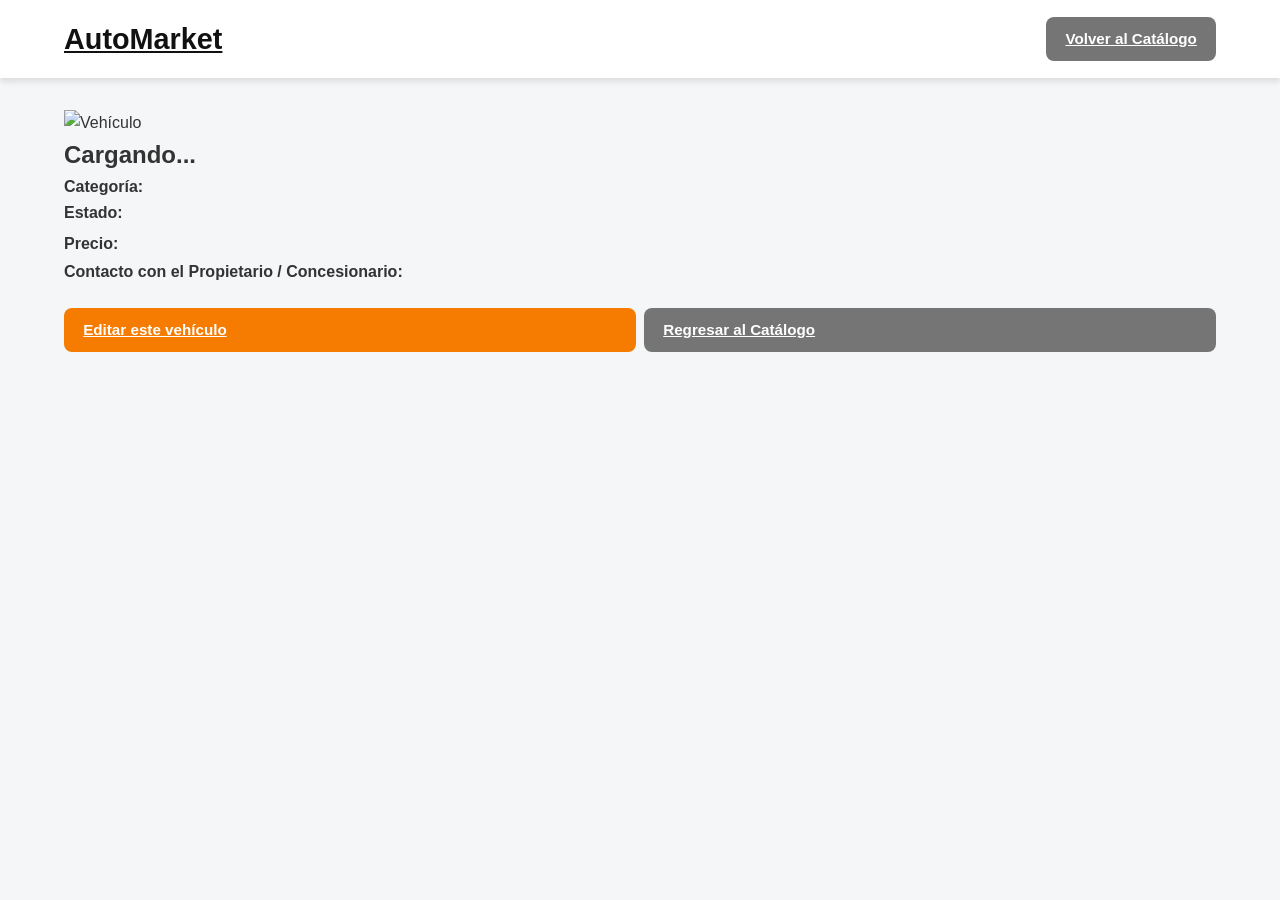
==== Automarket/detalles.html @ 641a76a5 "Add files via upload" ====
<!DOCTYPE html>
<html lang="es">
<head>
    <meta charset="UTF-8">
    <meta name="viewport" content="width=device-width, initial-scale=1.0">
    <title>AutoMarket - Detalles del Vehículo</title>
    <link rel="stylesheet" href="styles.css">
</head>
<body>
    <header class="navbar">
        <div class="navbar-container">
            <a href="index.html" class="logo">AutoMarket</a>
            <a href="index.html" class="btn btn-secondary">Volver al Catálogo</a>
        </div>
    </header>

    <main class="container">
        <div class="details-wrapper">
            <img id="detailImg" src="" alt="Vehículo" class="details-img">
            
            <div class="details-content">
                <h2 id="detailTitle">Cargando...</h2>
                <p><strong>Categoría:</strong> <span id="detailCategory"></span></p>
                <p><strong>Estado:</strong> <span id="detailStatus"></span></p>
                <p><strong>Precio:</strong> <span id="detailPrice" class="card-price"></span></p>
                
                <div class="contact-box">
                    <p><strong>Contacto con el Propietario / Concesionario:</strong></p>
                    <p id="detailContact" style="font-size: 1.2rem; font-weight: bold; color: var(--primary-color);"></p>
                </div>

                <div class="card-actions" style="margin-top: 1.5rem;">
                    <a id="btnEditDetail" href="editar.html" class="btn btn-warning">Editar este vehículo</a>
                    <a href="index.html" class="btn btn-secondary">Regresar al Catálogo</a>
                </div>
            </div>
        </div>
    </main>

    <script src="app.js"></script>
</body>
</html>
---- Automarket/styles.css ----
:root {
    --primary-color: #2e7d32;
    --primary-hover: #1b5e20;
    --warning-color: #f57c00;
    --warning-hover: #e65100;
    --danger-color: #d32f2f;
    --danger-hover: #9a0007;
    --secondary-color: #757575;
    --secondary-hover: #616161;

    --bg-light: #f4f6f8;
    --card-bg: #ffffff;
    --text-color: #333333;
    --border-color: #cccccc;
    --radius: 8px;
    --shadow: 0 4px 6px rgba(0, 0, 0, 0.1);
}

* {
    box-sizing: border-box;
    margin: 0;
    padding: 0;
    font-family: 'Segoe UI', Tahoma, Geneva, Verdana, sans-serif;
}

body {
    background-color: var(--bg-light);
    color: var(--text-color);
    line-height: 1.6;
}

.navbar {
    background-color: var(--card-bg);
    box-shadow: var(--shadow);
    position: sticky;
    top: 0;
    z-index: 100;
    padding: 1rem 0;
}

.navbar-container {
    max-width: 1200px;
    margin: 0 auto;
    padding: 0 1.5rem;
    display: flex;
    justify-content: space-between;
    align-items: center;
    gap: 1rem;
}

.logo {
    font-size: 1.8rem;
    font-weight: 700;
    color: #111;
}

.search-box {
    flex: 1;
    max-width: 400px;
}

.search-box input {
    width: 100%;
    padding: 0.6rem 1rem;
    border: 2px solid var(--border-color);
    border-radius: 20px;
    font-size: 0.95rem;
    outline: none;
    transition: border-color 0.3s ease;
}

.search-box input:focus {
    border-color: var(--primary-color);
}

.btn {
    padding: 0.6rem 1.2rem;
    border: none;
    border-radius: var(--radius);
    font-size: 0.95rem;
    font-weight: 600;
    cursor: pointer;
    transition: background-color 0.2s ease, transform 0.1s ease;
}

.btn:active {
    transform: scale(0.98);
}

.btn-primary {
    background-color: var(--primary-color);
    color: #ffffff;
}

.btn-primary:hover {
    background-color: var(--primary-hover);
}

.btn-warning {
    background-color: var(--warning-color);
    color: #ffffff;
}

.btn-warning:hover {
    background-color: var(--warning-hover);
}

.btn-danger {
    background-color: var(--danger-color);
    color: #ffffff;
}

.btn-danger:hover {
    background-color: var(--danger-hover);
}

.btn-secondary {
    background-color: var(--secondary-color);
    color: #ffffff;
}

.btn-secondary:hover {
    background-color: var(--secondary-hover);
}

.container {
    max-width: 1200px;
    margin: 2rem auto;
    padding: 0 1.5rem;
}

.catalog-header {
    margin-bottom: 1.5rem;
}

.catalog-grid {
    display: grid;
    grid-template-columns: repeat(auto-fill, minmax(280px, 1fr));
    gap: 1.5rem;
}

.card {
    background-color: var(--card-bg);
    border-radius: var(--radius);
    box-shadow: var(--shadow);
    overflow: hidden;
    display: flex;
    flex-direction: column;
    border: 1px solid #e0e0e0;
}

.card-img-container {
    width: 100%;
    height: 180px;
    overflow: hidden;
    background-color: #eee;
}

.card-img {
    width: 100%;
    height: 100%;
    object-fit: cover;
}

.card-body {
    padding: 1.2rem;
    display: flex;
    flex-direction: column;
    flex: 1;
}

.card-title {
    font-size: 1.2rem;
    margin-bottom: 0.5rem;
    color: #222;
}

.card-info {
    font-size: 0.9rem;
    color: #555;
    margin-bottom: 0.3rem;
}

.card-price {
    font-size: 1.3rem;
    font-weight: 700;
    color: var(--primary-color);
    margin: 0.8rem 0;
}

.card-actions {
    margin-top: auto;
    display: flex;
    gap: 0.5rem;
}

.card-actions .btn {
    flex: 1;
}

.modal-overlay {
    position: fixed;
    top: 0;
    left: 0;
    width: 100%;
    height: 100%;
    background-color: rgba(0, 0, 0, 0.5);
    display: flex;
    justify-content: center;
    align-items: center;
    z-index: 1000;
    padding: 1rem;
    opacity: 1;
    transition: opacity 0.3s ease;
}

.modal-overlay.hidden {
    display: none;
    opacity: 0;
}

.modal-content {
    background-color: var(--card-bg);
    border-radius: var(--radius);
    padding: 2rem;
    width: 100%;
    max-width: 500px;
    box-shadow: 0 10px 25px rgba(0, 0, 0, 0.2);
    position: relative;
}

.close-btn {
    position: absolute;
    top: 1rem;
    right: 1.2rem;
    background: none;
    border: none;
    font-size: 1.8rem;
    cursor: pointer;
    color: #777;
}

.close-btn:hover {
    color: #000;
}

.modal-content h2,
.modal-content h3 {
    margin-bottom: 1.5rem;
    text-align: center;
}

.form-group {
    margin-bottom: 1.2rem;
    display: flex;
    flex-direction: column;
}

.form-group label {
    font-weight: 600;
    margin-bottom: 0.4rem;
    font-size: 0.9rem;
}

.form-group input,
.form-group select {
    padding: 0.65rem;
    border: 1px solid var(--border-color);
    border-radius: 4px;
    font-size: 0.95rem;
    outline: none;
    transition: border-color 0.2s ease;
}

.form-group input:focus,
.form-group select:focus {
    border-color: var(--primary-color);
}

.form-group input.input-error,
.form-group select.input-error {
    border: 2px solid var(--danger-color) !important;
    background-color: #ffebee;
}

.error-message {
    color: var(--danger-color);
    font-size: 0.82rem;
    font-weight: 600;
    margin-top: 0.3rem;
    min-height: 1rem;
}

.form-actions,
.modal-actions {
    display: flex;
    justify-content: flex-end;
    gap: 0.8rem;
    margin-top: 1.5rem;
}

.modal-confirm {
    text-align: center;
}

.delete-info {
    font-size: 1.1rem;
    font-weight: 600;
    color: var(--danger-color);
    margin-bottom: 1.5rem;
}

.modal-actions {
    justify-content: center;
}

@media (max-width: 768px) {
    .navbar-container {
        flex-direction: column;
        align-items: stretch;
    }

    .logo {
        text-align: center;
    }

    .search-box {
        max-width: 100%;
    }

    #btnOpenRegister {
        width: 100%;
    }

    .catalog-grid {
        grid-template-columns: 1fr;
    }

    .modal-content {
        padding: 1.5rem;
    }

    .form-actions,
    .modal-actions {
        flex-direction: column;
    }

    .form-actions .btn,
    .modal-actions .btn {
        width: 100%;
    }
}
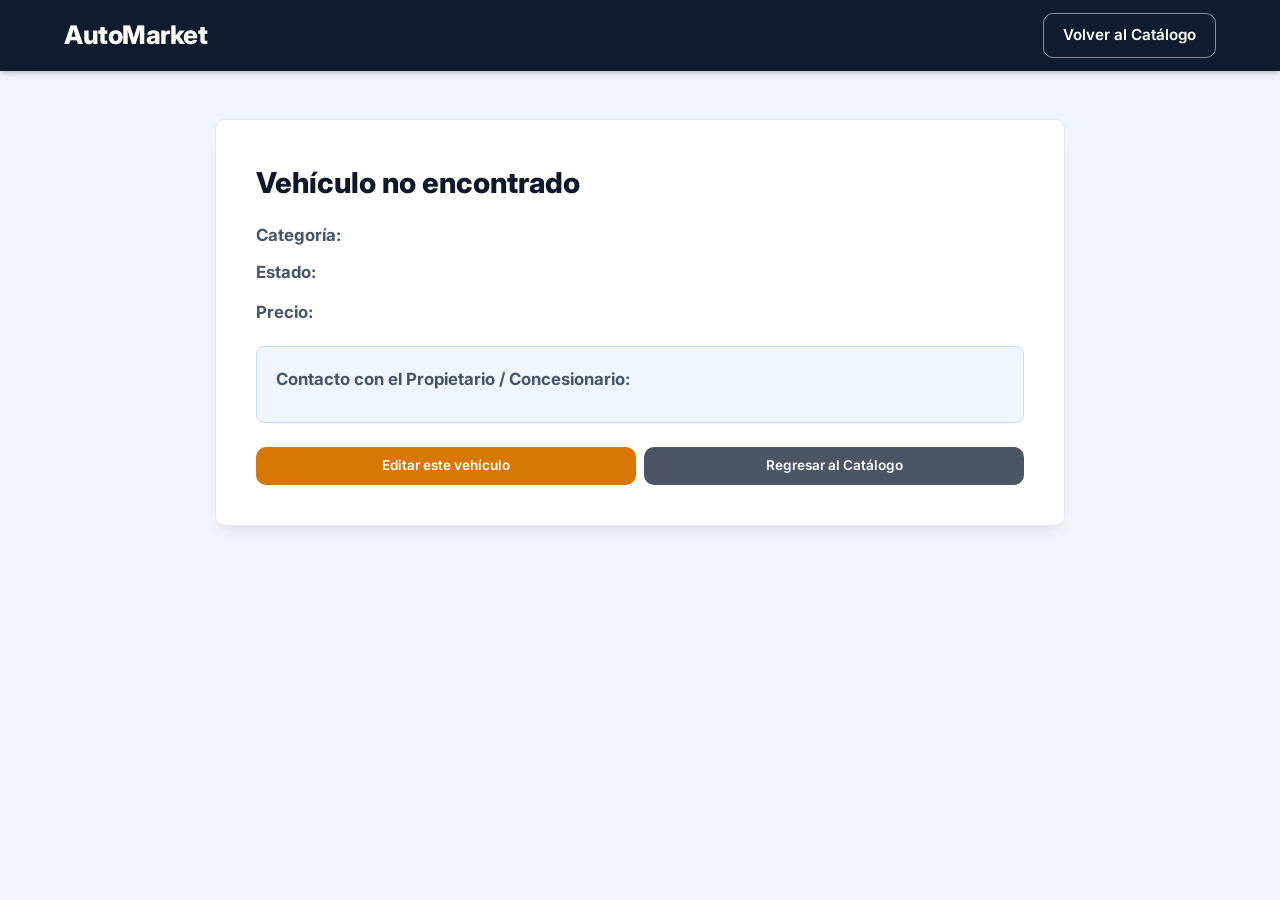
==== commit e926fa6c: "Add files via upload" ====
--- a/Automarket/detalles.html
+++ b/Automarket/detalles.html
@@ -1,42 +1,50 @@
-<!DOCTYPE html>
-<html lang="es">
-<head>
-    <meta charset="UTF-8">
-    <meta name="viewport" content="width=device-width, initial-scale=1.0">
-    <title>AutoMarket - Detalles del Vehículo</title>
-    <link rel="stylesheet" href="styles.css">
-</head>
-<body>
-    <header class="navbar">
-        <div class="navbar-container">
-            <a href="index.html" class="logo">AutoMarket</a>
-            <a href="index.html" class="btn btn-secondary">Volver al Catálogo</a>
-        </div>
-    </header>
-
-    <main class="container">
-        <div class="details-wrapper">
-            <img id="detailImg" src="" alt="Vehículo" class="details-img">
-            
-            <div class="details-content">
-                <h2 id="detailTitle">Cargando...</h2>
-                <p><strong>Categoría:</strong> <span id="detailCategory"></span></p>
-                <p><strong>Estado:</strong> <span id="detailStatus"></span></p>
-                <p><strong>Precio:</strong> <span id="detailPrice" class="card-price"></span></p>
-                
-                <div class="contact-box">
-                    <p><strong>Contacto con el Propietario / Concesionario:</strong></p>
-                    <p id="detailContact" style="font-size: 1.2rem; font-weight: bold; color: var(--primary-color);"></p>
-                </div>
-
-                <div class="card-actions" style="margin-top: 1.5rem;">
-                    <a id="btnEditDetail" href="editar.html" class="btn btn-warning">Editar este vehículo</a>
-                    <a href="index.html" class="btn btn-secondary">Regresar al Catálogo</a>
-                </div>
-            </div>
-        </div>
-    </main>
-
-    <script src="app.js"></script>
-</body>
-</html>+<!DOCTYPE html>
+<html lang="es">
+<head>
+    <meta charset="UTF-8">
+    <meta name="viewport" content="width=device-width, initial-scale=1.0">
+    <title>AutoMarket - Detalles del Vehículo</title>
+    <link rel="preconnect" href="https://fonts.googleapis.com">
+    <link rel="preconnect" href="https://fonts.gstatic.com" crossorigin>
+    <link href="https://fonts.googleapis.com/css2?family=Inter:wght@400;600;700;800&display=swap" rel="stylesheet">
+    <link rel="stylesheet" href="css/styles.css">
+</head>
+<body>
+    <header class="navbar">
+        <div class="navbar-container">
+            <a href="index.html" class="logo">AutoMarket</a>
+            <a href="index.html" class="btn btn-secondary">Volver al Catálogo</a>
+        </div>
+    </header>
+
+    <main class="container">
+        <div class="details-wrapper">
+            <img id="detailImg" alt="Vehículo" class="details-img hidden">
+
+            <div class="details-content">
+                <h2 id="detailTitle">Cargando...</h2>
+                <p><strong>Categoría:</strong> <span id="detailCategory"></span></p>
+                <p><strong>Estado:</strong> <span id="detailStatus"></span></p>
+                <p><strong>Precio:</strong> <span id="detailPrice" class="card-price"></span></p>
+
+                <div class="contact-box">
+                    <p><strong>Contacto con el Propietario / Concesionario:</strong></p>
+                    <p id="detailContact" class="contact-number"></p>
+                </div>
+
+                <div class="card-actions card-actions-detail">
+                    <a id="btnEditDetail" href="editar.html" class="btn btn-warning">Editar este vehículo</a>
+                    <a href="index.html" class="btn btn-secondary">Regresar al Catálogo</a>
+                </div>
+            </div>
+        </div>
+    </main>
+
+    <script src="js/utils/formato.js"></script>
+    <script src="js/utils/navegacion.js"></script>
+    <script src="js/models/almacenamientoLocal.js"></script>
+    <script src="js/models/vehiculoModelo.js"></script>
+    <script src="js/views/detalleVista.js"></script>
+    <script src="js/controllers/detalleControlador.js"></script>
+</body>
+</html>
--- a/Automarket/css/styles.css
+++ b/Automarket/css/styles.css
@@ -0,0 +1,448 @@
+:root {
+    --navbar-bg: #0f1c2e;
+    --primary-color: #1665c1;
+    --primary-hover: #0f4f9c;
+    --accent-color: #1a9fff;
+    --warning-color: #d97706;
+    --warning-hover: #b45309;
+    --danger-color: #dc2626;
+    --danger-hover: #b91c1c;
+    --secondary-color: #4b5563;
+    --secondary-hover: #374151;
+    --bg-light: #f1f5f9;
+    --card-bg: #ffffff;
+    --text-color: #1e293b;
+    --border-color: #cbd5e1;
+    --radius: 10px;
+    --shadow: 0 10px 15px -3px rgba(0, 0, 0, 0.05), 0 4px 6px -4px rgba(0, 0, 0, 0.05);
+}
+
+* {
+    box-sizing: border-box;
+    margin: 0;
+    padding: 0;
+    font-family: 'Inter', 'Segoe UI', system-ui, -apple-system, Arial, sans-serif;
+}
+
+body {
+    background-color: var(--bg-light);
+    color: var(--text-color);
+    line-height: 1.6;
+}
+
+/* Navbar Moderna */
+.navbar {
+    background-color: var(--navbar-bg);
+    box-shadow: 0 2px 6px 0 rgba(0, 0, 0, 0.25);
+    position: sticky;
+    top: 0;
+    z-index: 100;
+    padding: 0.8rem 0;
+}
+
+.navbar-container {
+    max-width: 1200px;
+    margin: 0 auto;
+    padding: 0 1.5rem;
+    display: flex;
+    justify-content: space-between;
+    align-items: center;
+    gap: 1.5rem;
+}
+
+.logo {
+    font-size: 1.6rem;
+    font-weight: 800;
+    color: #ffffff;
+    text-decoration: none;
+    letter-spacing: -0.5px;
+}
+
+/* Barra de búsqueda y filtros (encima del catálogo) */
+.filters-bar {
+    display: flex;
+    gap: 1rem;
+    margin-bottom: 1.5rem;
+}
+
+.search-box {
+    flex: 1;
+}
+
+.filters-bar input,
+.filters-bar select {
+    width: 100%;
+    padding: 0.7rem 1rem;
+    border: 1px solid var(--border-color);
+    border-radius: var(--radius);
+    font-size: 0.95rem;
+    outline: none;
+    background-color: #ffffff;
+    color: var(--text-color);
+    transition: border-color 0.2s ease, box-shadow 0.2s ease;
+}
+
+.filters-bar select {
+    width: auto;
+    min-width: 180px;
+    cursor: pointer;
+}
+
+.filters-bar input:focus,
+.filters-bar select:focus {
+    border-color: var(--accent-color);
+    box-shadow: 0 0 0 3px rgba(26, 159, 255, 0.2);
+}
+
+/* Sistema de Botones */
+.btn {
+    padding: 0.6rem 1.2rem;
+    border: none;
+    border-radius: var(--radius);
+    font-size: 0.95rem;
+    font-weight: 600;
+    cursor: pointer;
+    text-decoration: none;
+    display: inline-block;
+    text-align: center;
+    transition: all 0.2s ease;
+}
+
+.btn:active {
+    transform: scale(0.98);
+}
+
+.btn-primary { background-color: var(--primary-color); color: #fff; }
+.btn-primary:hover { background-color: var(--primary-hover); }
+
+.btn-warning { background-color: var(--warning-color); color: #fff; }
+.btn-warning:hover { background-color: var(--warning-hover); }
+
+.btn-danger { background-color: var(--danger-color); color: #fff; }
+.btn-danger:hover { background-color: var(--danger-hover); }
+
+.btn-secondary { background-color: var(--secondary-color); color: #fff; }
+.btn-secondary:hover { background-color: var(--secondary-hover); }
+
+/* Botones dentro de la barra azul oscuro */
+.navbar .btn-primary { background-color: #ffffff; color: var(--navbar-bg); }
+.navbar .btn-primary:hover { background-color: #e2e8f0; }
+
+.navbar .btn-secondary {
+    background-color: transparent;
+    border: 1px solid rgba(255, 255, 255, 0.5);
+}
+.navbar .btn-secondary:hover { background-color: rgba(255, 255, 255, 0.12); }
+
+/* Contenedores Principales */
+.container {
+    max-width: 1200px;
+    margin: 2rem auto;
+    padding: 0 1.5rem;
+}
+
+.catalog-header {
+    margin-bottom: 1.5rem;
+}
+
+.catalog-header h2 {
+    font-size: 1.5rem;
+    font-weight: 700;
+    color: #0f172a;
+}
+
+/* Grilla de Tarjetas Moderna */
+.catalog-grid {
+    display: grid;
+    grid-template-columns: repeat(auto-fill, minmax(280px, 1fr));
+    gap: 1.8rem;
+}
+
+.card {
+    background-color: var(--card-bg);
+    border-radius: var(--radius);
+    box-shadow: var(--shadow);
+    overflow: hidden;
+    display: flex;
+    flex-direction: column;
+    border: 1px solid #e2e8f0;
+    transition: transform 0.2s ease, box-shadow 0.2s ease;
+}
+
+.card:hover {
+    transform: translateY(-4px);
+    box-shadow: 0 20px 25px -5px rgba(0, 0, 0, 0.08);
+}
+
+.card-img-container {
+    width: 100%;
+    height: 190px;
+    background-color: #e2e8f0;
+    overflow: hidden;
+}
+
+.card-img {
+    width: 100%;
+    height: 100%;
+    object-fit: cover;
+    transition: transform 0.3s ease;
+}
+
+.card:hover .card-img {
+    transform: scale(1.05);
+}
+
+.card-body {
+    padding: 1.25rem;
+    display: flex;
+    flex-direction: column;
+    flex: 1;
+}
+
+.card-title {
+    font-size: 1.15rem;
+    font-weight: 700;
+    margin-bottom: 0.5rem;
+    color: #0f172a;
+}
+
+.card-info {
+    font-size: 0.9rem;
+    color: #64748b;
+    margin-bottom: 0.3rem;
+}
+
+.card-price {
+    font-size: 1.25rem;
+    font-weight: 800;
+    color: var(--primary-color);
+    margin: 0.8rem 0;
+}
+
+.card-actions {
+    margin-top: auto;
+    display: flex;
+    gap: 0.5rem;
+    flex-wrap: wrap;
+}
+
+.card-actions .btn {
+    flex: 1;
+    font-size: 0.85rem;
+    padding: 0.5rem;
+}
+
+/* Formularios Elegantes (Publicar y Editar) */
+.form-page-container {
+    max-width: 600px;
+    background: var(--card-bg);
+    padding: 2.5rem;
+    border-radius: var(--radius);
+    box-shadow: var(--shadow);
+    margin: 2.5rem auto;
+    border: 1px solid #e2e8f0;
+}
+
+.form-page-container h2 {
+    margin-bottom: 1.5rem;
+    text-align: center;
+    color: #0f172a;
+    font-weight: 700;
+}
+
+.form-group {
+    margin-bottom: 1.25rem;
+    display: flex;
+    flex-direction: column;
+}
+
+.form-group label {
+    font-weight: 600;
+    margin-bottom: 0.5rem;
+    font-size: 0.9rem;
+    color: #334155;
+}
+
+.form-group input,
+.form-group select {
+    padding: 0.75rem;
+    border: 1px solid var(--border-color);
+    border-radius: 6px;
+    font-size: 0.95rem;
+    outline: none;
+    background-color: #fff;
+    transition: border-color 0.2s ease, box-shadow 0.2s ease;
+}
+
+.form-group input:focus,
+.form-group select:focus {
+    border-color: var(--accent-color);
+    box-shadow: 0 0 0 3px rgba(26, 159, 255, 0.2);
+}
+
+.input-error {
+    border: 2px solid var(--danger-color) !important;
+    background-color: #fef2f2;
+}
+
+.error-message {
+    color: var(--danger-color);
+    font-size: 0.82rem;
+    font-weight: 600;
+    margin-top: 0.3rem;
+}
+
+.form-actions {
+    display: flex;
+    justify-content: flex-end;
+    gap: 1rem;
+    margin-top: 2rem;
+}
+
+/* Vista de Detalles Mejorada */
+.details-wrapper {
+    max-width: 850px;
+    background: var(--card-bg);
+    margin: 3rem auto;
+    padding: 2.5rem;
+    border-radius: var(--radius);
+    box-shadow: var(--shadow);
+    display: flex;
+    gap: 2.5rem;
+    align-items: center;
+    border: 1px solid #e2e8f0;
+}
+
+.details-img {
+    width: 100%;
+    max-width: 380px;
+    height: 280px;
+    border-radius: var(--radius);
+    object-fit: cover;
+    box-shadow: 0 4px 6px -1px rgba(0, 0, 0, 0.1);
+}
+
+.details-content {
+    flex: 1;
+}
+
+.details-content h2 {
+    font-size: 1.8rem;
+    font-weight: 800;
+    color: #0f172a;
+    margin-bottom: 1rem;
+}
+
+.details-content p {
+    margin-bottom: 0.6rem;
+    font-size: 1.05rem;
+    color: #475569;
+}
+
+.contact-box {
+    background: #eff6ff;
+    padding: 1.2rem;
+    border-radius: 8px;
+    margin: 1.2rem 0;
+    border-left: 4px solid var(--accent-color);
+    border: 1px solid #bfdbfe;
+}
+
+.modal {
+    position: fixed;
+    top: 0;
+    left: 0;
+    width: 100%;
+    height: 100%;
+    background-color: rgba(0, 0, 0, 0.5); /* Fondo oscuro semitransparente */
+    display: flex;
+    justify-content: center;
+    align-items: center;
+    z-index: 1000;
+}
+
+.modal-content {
+    background-color: #ffffff;
+    padding: 2rem;
+    border-radius: var(--radius);
+    box-shadow: 0 20px 25px -5px rgba(0, 0, 0, 0.2);
+    max-width: 420px;
+    width: 90%;
+    text-align: center;
+    border: 1px solid #e2e8f0;
+}
+
+.modal-content h3 {
+    font-size: 1.15rem;
+    color: #0f172a;
+    margin-bottom: 0.8rem;
+}
+
+.modal-content p {
+    font-size: 1rem;
+    color: var(--primary-color);
+    margin-bottom: 1.5rem;
+}
+
+.modal-actions {
+    display: flex;
+    justify-content: center;
+    gap: 1rem;
+}
+
+/* Ocultar el modal por defecto */
+.hidden {
+    display: none !important;
+}
+
+/* Adaptabilidad Móvil (Responsive) */
+@media (max-width: 768px) {
+    .navbar-container { padding: 0 1rem; gap: 1rem; }
+    .logo { font-size: 1.35rem; }
+    .navbar .btn { padding: 0.5rem 0.9rem; font-size: 0.85rem; }
+    .filters-bar { flex-direction: column; }
+    .filters-bar select { width: 100%; }
+    .details-wrapper { flex-direction: column; padding: 1.5rem; }
+    .details-img { max-width: 100%; height: 220px; }
+    .form-actions { flex-direction: column; }
+    .form-actions .btn { width: 100%; }
+}
+
+/* Mensaje cuando no hay vehículos o la búsqueda no encuentra nada */
+.mensaje-vacio {
+    grid-column: 1 / -1;
+    text-align: center;
+    color: #777;
+}
+
+/* Tarjeta de vehículo sin foto */
+.sin-imagen {
+    display: flex;
+    align-items: center;
+    justify-content: center;
+    height: 100%;
+    min-height: 180px;
+    background: #f1f5f9;
+    color: #777;
+}
+
+/* Vista previa de la foto en publicar y editar */
+.image-preview {
+    width: 100%;
+    max-height: 240px;
+    margin-top: 0.75rem;
+    object-fit: cover;
+    border-radius: var(--radius);
+    border: 1px solid var(--border-color);
+}
+
+/* Detalles: número de contacto y botones (antes eran estilos en línea) */
+.contact-number {
+    font-size: 1.2rem;
+    font-weight: bold;
+    color: var(--primary-color);
+}
+
+.card-actions-detail {
+    margin-top: 1.5rem;
+}
